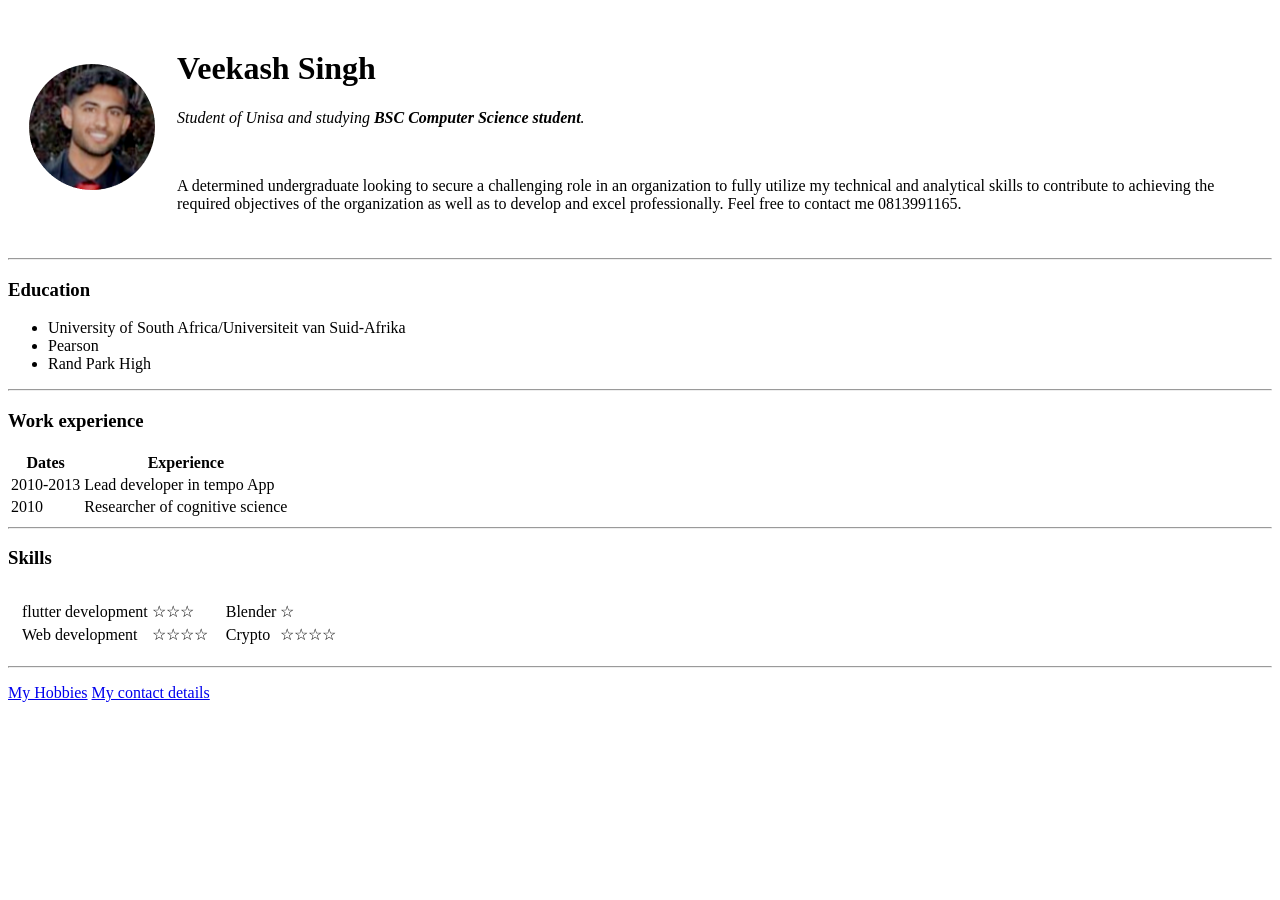
==== index.html @ d2e0b6f4 "upload cv files" ====
<!DOCTYPE html>
<html lang="en">
  <head>
    <meta charset="UTF-8" />
    <title>Veekash's Personal Website</title>
  </head>
  <body>
      <table cellspacing="20">
          <tr>
              <td><img src="images/Veekash.png" alt="Veekash Profile Picture " /></td>
              <td><h1>Veekash Singh</h1>
    <p>
      <em
        >Student of Unisa and studying
        <strong> BSC Computer Science student</strong>.</em
      >
    </p>
    <br />
    <p>
      A determined undergraduate looking to secure a challenging role in an
      organization to fully utilize my technical and analytical skills to
      contribute to achieving the required objectives of the organization as
      well as to develop and excel professionally. Feel free to contact me
      0813991165.
    </p></td>
          </tr>
      </table>
    
    
    <hr />
    <h3>Education</h3>
    <ul>
      <li>University of South Africa/Universiteit van Suid-Afrika</li>
      <li>Pearson</li>
      <li>Rand Park High</li>
    </ul>
    <hr>
   <h3> Work experience</h3>
   <table >
       <thead>
        <tr>
            <th>Dates</th>
            <th>Experience</th>
        </tr>
       </thead>
       <tbody>
           <tr>
               <td>2010-2013</td>
               <td>Lead developer in tempo App</td>
           </tr>
           <tr>
               <td>2010</td>
               <td>Researcher of cognitive science</td>
           </tr>
       </tbody>
       <tfoot></tfoot>
      
   </table>
   <hr>
   <h3>Skills</h3>
   <table cellspacing="10">
    <tr>
        <td>   <table >
       <tr>
           <td>flutter development</td>
           <td>☆☆☆</td>

       </tr>
       <tr>
           <td>Web development</td>
           <td>☆☆☆☆</td>

       </tr>
   </table></td>
        <td><table >
            <tr>
                <td>Blender</td>
                <td>☆</td>
     
            </tr>
            <tr>
                <td>Crypto</td>
                <td>☆☆☆☆</td>
     
            </tr>
        </table></td>
    </tr>
</table>

    <hr />
    <p><a href="myhobbies.html">My Hobbies</a> <a href="Contactme.html">My contact details</a></p>
  </body>
</html>
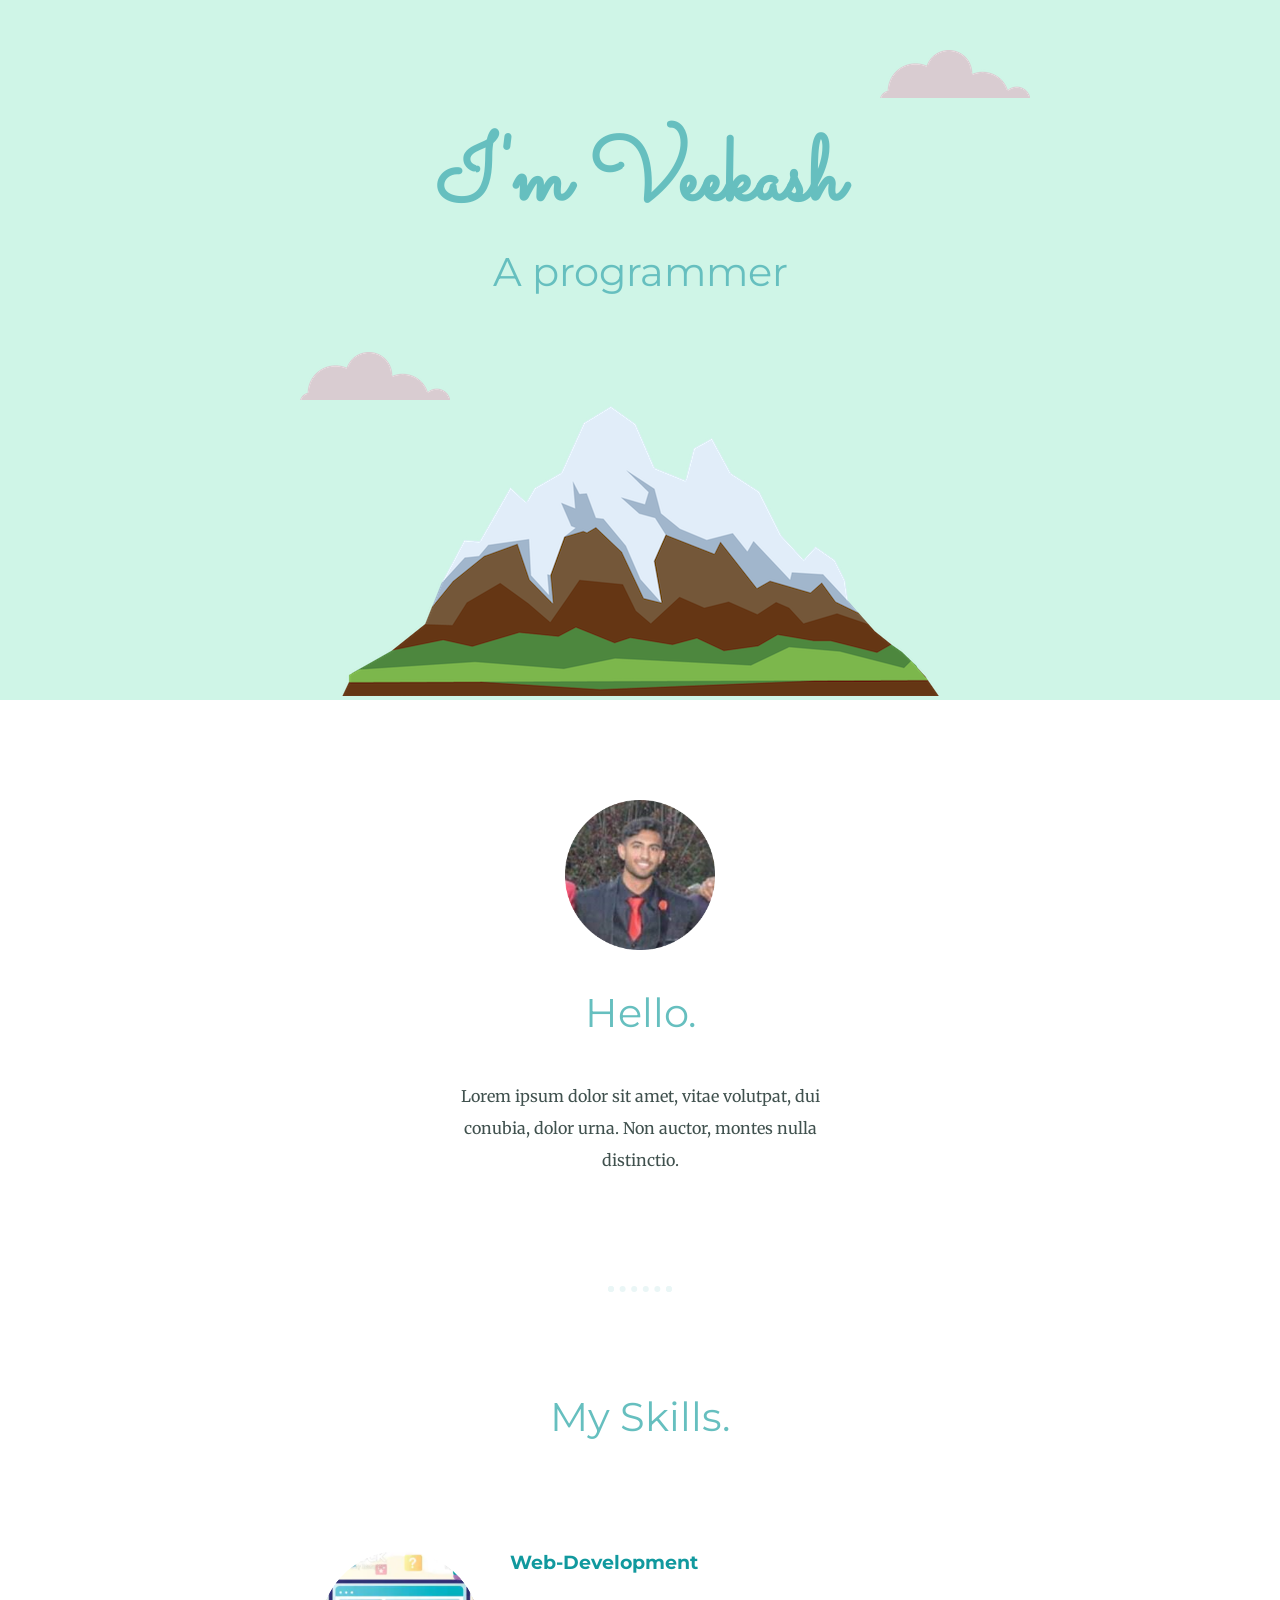
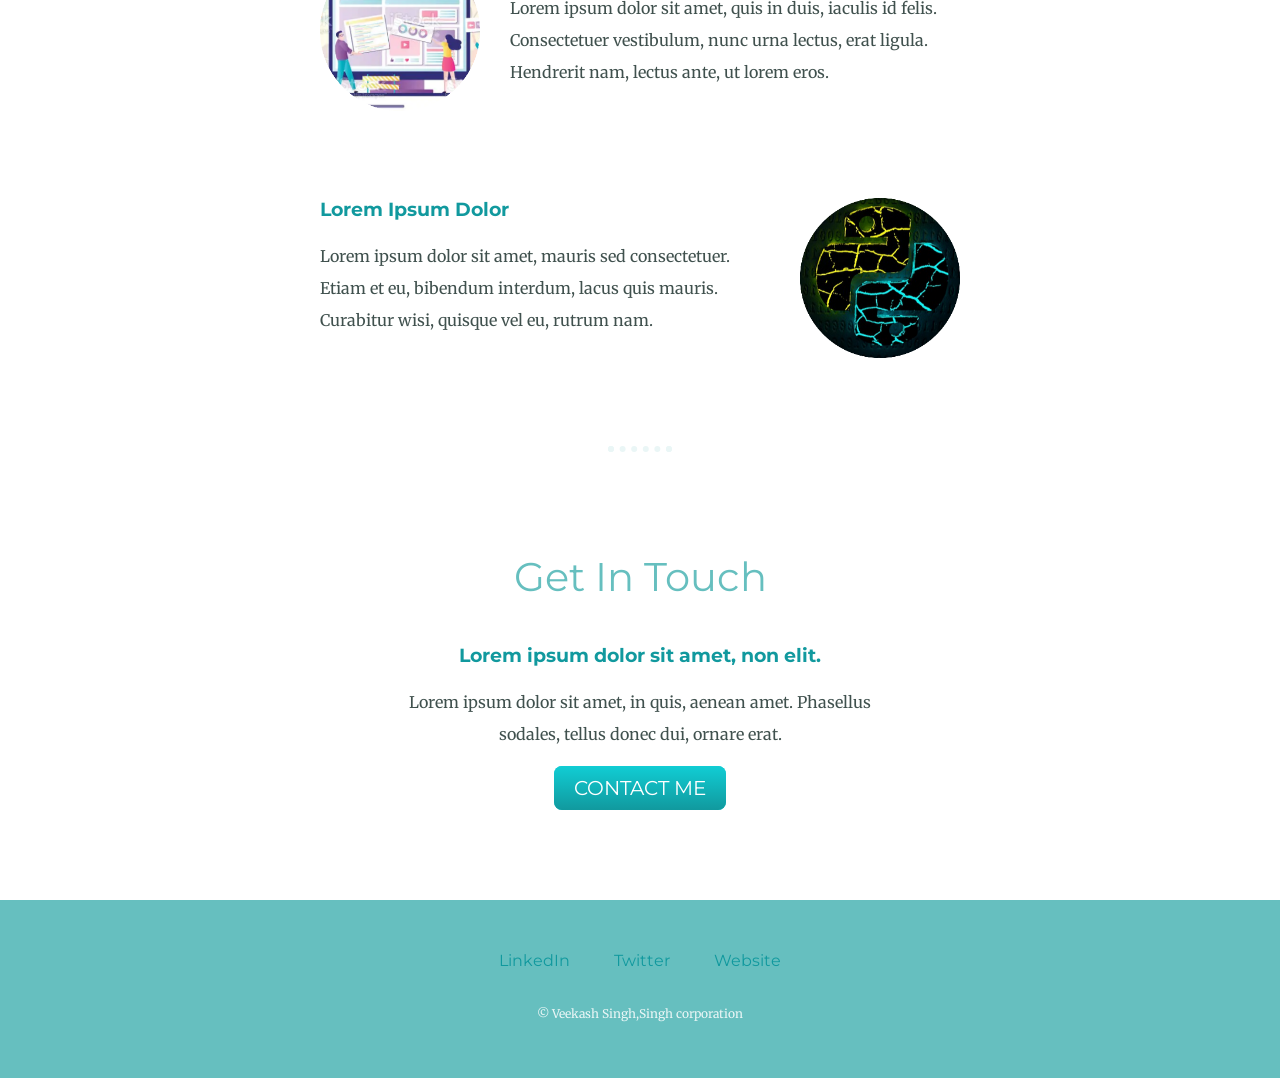
==== commit 94144417: "Add files via upload" ====
--- a/index.html
+++ b/index.html
@@ -1,93 +1,59 @@
 <!DOCTYPE html>
 <html lang="en">
-  <head>
-    <meta charset="UTF-8" />
-    <title>Veekash's Personal Website</title>
-  </head>
-  <body>
-      <table cellspacing="20">
-          <tr>
-              <td><img src="images/Veekash.png" alt="Veekash Profile Picture " /></td>
-              <td><h1>Veekash Singh</h1>
-    <p>
-      <em
-        >Student of Unisa and studying
-        <strong> BSC Computer Science student</strong>.</em
-      >
-    </p>
-    <br />
-    <p>
-      A determined undergraduate looking to secure a challenging role in an
-      organization to fully utilize my technical and analytical skills to
-      contribute to achieving the required objectives of the organization as
-      well as to develop and excel professionally. Feel free to contact me
-      0813991165.
-    </p></td>
-          </tr>
-      </table>
+<head>
+    <meta charset="UTF-8">
     
+    <title>Veekash</title>
+    <link rel="stylesheet" href="styles.css">
+    <link rel="icon" href="favicon.ico">
+    <link rel="preconnect" href="https://fonts.googleapis.com">
+<link rel="preconnect" href="https://fonts.gstatic.com" crossorigin>
+<link href="https://fonts.googleapis.com/css2?family=Merriweather&family=Montserrat&family=Sacramento&display=swap" rel="stylesheet">
     
-    <hr />
-    <h3>Education</h3>
-    <ul>
-      <li>University of South Africa/Universiteit van Suid-Afrika</li>
-      <li>Pearson</li>
-      <li>Rand Park High</li>
-    </ul>
-    <hr>
-   <h3> Work experience</h3>
-   <table >
-       <thead>
-        <tr>
-            <th>Dates</th>
-            <th>Experience</th>
-        </tr>
-       </thead>
-       <tbody>
-           <tr>
-               <td>2010-2013</td>
-               <td>Lead developer in tempo App</td>
-           </tr>
-           <tr>
-               <td>2010</td>
-               <td>Researcher of cognitive science</td>
-           </tr>
-       </tbody>
-       <tfoot></tfoot>
+</head>
+<body>
+    <div class="top-container">
+        <img class="topcloud" src="images\cloud.png" alt="cloud-img">
+        <h1>I'm Veekash</h1>
+        <h2>A programmer</h2> 
+        <img class="bottom-cloud" src="images\cloud.png" alt="cloud-img">
+        <img src="images\mountain.png" alt="mountain-img">
+    </div>
+    <div class="middle-container">
+        <div class="profile">
+          <img class ="profilepicture" src="images/Veekash.png" alt="Profile-Picture">
+          <h2>Hello.</h2>
+          <p class="intro">Lorem ipsum dolor sit amet, vitae volutpat, dui conubia, dolor urna. Non auctor, montes nulla distinctio.</p>
+        </div>
+        <hr>
+        <div class="skills">
+          <h2>My Skills.</h2>
+          <div class="skill-row">
+            <img class="web-image" src="images/Web-development.png" alt="Web-Development">
+            <h3>Web-Development</h3>
+            <p>Lorem ipsum dolor sit amet, quis in duis, iaculis id felis. Consectetuer vestibulum, nunc urna lectus, erat ligula. Hendrerit nam, lectus ante, ut lorem eros.</p>
+          </div>
+          <div class="skill-row">
+            <img class="python-image" src="images/python.png" alt="Python">
+            <h3>Lorem Ipsum Dolor</h3>
+            <p>Lorem ipsum dolor sit amet, mauris sed consectetuer. Etiam et eu, bibendum interdum, lacus quis mauris. Curabitur wisi, quisque vel eu, rutrum nam.</p>
+          </div>
+        </div>
+        <hr>
+        <div class="contact-me">
+          <h2>Get In Touch</h2>
+          <h3>Lorem ipsum dolor sit amet, non elit.</h3>
+          <p>Lorem ipsum dolor sit amet, in quis, aenean amet. Phasellus sodales, tellus donec dui, ornare erat.</p>
+          <a class="btn" href="mailto:veekash708@email.com">CONTACT ME</a>
+        </div>
+      </div>
       
-   </table>
-   <hr>
-   <h3>Skills</h3>
-   <table cellspacing="10">
-    <tr>
-        <td>   <table >
-       <tr>
-           <td>flutter development</td>
-           <td>☆☆☆</td>
-
-       </tr>
-       <tr>
-           <td>Web development</td>
-           <td>☆☆☆☆</td>
-
-       </tr>
-   </table></td>
-        <td><table >
-            <tr>
-                <td>Blender</td>
-                <td>☆</td>
-     
-            </tr>
-            <tr>
-                <td>Crypto</td>
-                <td>☆☆☆☆</td>
-     
-            </tr>
-        </table></td>
-    </tr>
-</table>
-
-    <hr />
-    <p><a href="myhobbies.html">My Hobbies</a> <a href="Contactme.html">My contact details</a></p>
-  </body>
-</html>
+      
+      <div class="bottom-container">
+        <a class="footer-link" href="https://www.linkedin.com/in/veekash-singh-09a247199/">LinkedIn</a>
+        <a class="footer-link" href="https://twitter.com/settings/account">Twitter</a>
+        <a class="footer-link" href="https://www.appbrewery.co/">Website</a>
+        <p class="copywrite">© Veekash Singh,Singh corporation</p>
+      </div>
+</body>
+</html>
--- a/styles.css
+++ b/styles.css
@@ -0,0 +1,145 @@
+body{
+    color: #40514E;
+    margin:0;
+    text-align: center;
+    font-family:"Merriweather",serif;
+    
+}
+h1{
+    
+    font-size: 5.625rem;
+    /*line-height: 2;   was just practicing */
+    margin:50px auto 0 auto;
+    font-family:"Sacramento",serif;
+    color: #66BFBF;
+    line-height: 4rem;
+  
+    
+}
+h2{
+    font-family:"Montserrat",serif;
+    font-size: 2.5rem;
+    color: #66BFBF;
+    font-weight:normal;
+    padding-bottom: 10px;
+    
+}
+h3{
+    font-family:"Montserrat",serif;
+    color:#11999E;
+}
+p{
+    line-height: 2;
+    padding-bottom:10px;
+}
+hr{
+    
+  
+    border: dotted  #EAF6F6 6px;
+    border-bottom: none;
+    width: 4%;
+    margin:100px auto;
+}
+a{
+    color: #11999E;
+    font-family:"Montserrat",serif;
+    margin:10px 20px;
+    text-decoration: none;;
+}
+a:hover{
+    color:#EAF6F6
+}
+.top-container{
+    
+    position: relative;
+    background-color:#CFF5E7;
+    padding-top: 100px;
+}
+.bottom-cloud{
+    position: absolute;
+    left: 300px;
+    bottom:300px;
+}
+.topcloud{
+    
+    position: absolute;
+    right: 250px;
+    top: 50px;
+  
+ 
+}
+.skill-row{
+    width: 50%;
+    margin: 100px auto 100px auto ;
+   text-align: left;
+   
+   
+   
+}
+.web-image{
+    width: 25%;
+    float:left;
+    margin-right: 30px;;
+}
+.python-image{
+    width: 25%;
+    float:right;
+    margin-left: 30px;
+}
+.profilepicture{
+    height: 150px;
+}
+.bottom-container{
+    background-color: #66BFBF;
+    padding:50px 0 20px;
+    
+}
+.middle-container{
+    margin:100px auto;
+    
+}
+.copywrite{
+    color:#EAF6F6;
+   
+}
+
+.intro{
+    width: 30%;
+    margin:auto;
+}
+.contact-me{
+    width: 40%;
+    margin: 40px auto 60px ;
+}
+.copywrite{
+    color:#EAF6F6;
+    font-size: 0.75rem;
+    padding:20px 0px;
+
+}
+.btn {
+    background: #11cdd4;
+    background-image: -webkit-linear-gradient(top, #11cdd4, #11999e);
+    background-image: -moz-linear-gradient(top, #11cdd4, #11999e);
+    background-image: -ms-linear-gradient(top, #11cdd4, #11999e);
+    background-image: -o-linear-gradient(top, #11cdd4, #11999e);
+    background-image: linear-gradient(to bottom, #11cdd4, #11999e);
+    -webkit-border-radius: 8;
+    -moz-border-radius: 8;
+    border-radius: 8px;
+    font-family:"Montserrat",serif;
+    color: #ffffff;
+    font-size: 20px;
+    padding: 10px 20px 10px 20px;
+    text-decoration: none;
+  }
+  
+  .btn:hover {
+    background: #30e3cb;
+    background-image: -webkit-linear-gradient(top, #30e3cb, #2bc4ad);
+    background-image: -moz-linear-gradient(top, #30e3cb, #2bc4ad);
+    background-image: -ms-linear-gradient(top, #30e3cb, #2bc4ad);
+    background-image: -o-linear-gradient(top, #30e3cb, #2bc4ad);
+    background-image: linear-gradient(to bottom, #30e3cb, #2bc4ad);
+    text-decoration: none;
+  }
